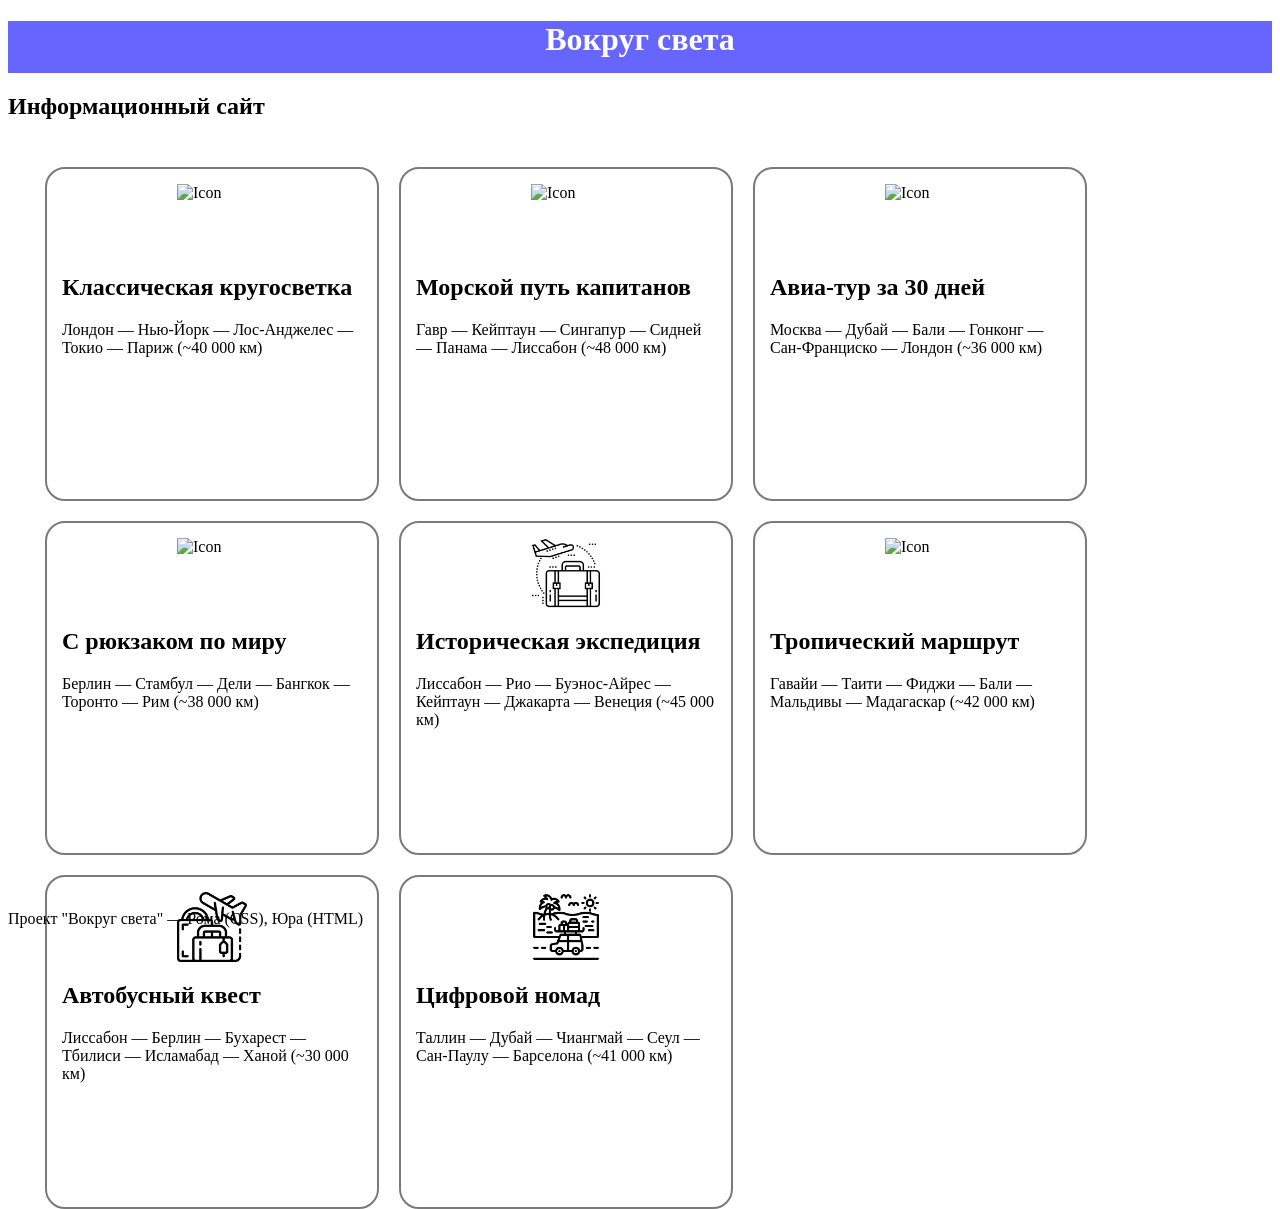
==== index.html @ 5d2f2279 "Update and rename code.html to index.html" ====
<!DOCTYPE html>
<html lang="en">
<head>
    <meta charset="UTF-8">
    <meta http-equiv="X-UA-Compatible" content="IE=edge">
    <meta name="viewport" content="width=device-width, initial-scale=1.0">
    <title>Document</title>
    <link rel="stylesheet" href="style.css">
</head>
<body>
    <header>
    <h1>Вокруг света</h1>
    <h2>Информационный сайт</h2>
    </header>
    <div class="main" style="border-color: white;">
    <div class="div1" onclick="confirm('Проверенная временем кругосветка для тех, кто хочет увидеть ключевые мегаполисы мира. От британской строгости до американского размаха, от японской технологичности до французской элегантности — это маршрут, сочетающий стиль, культуру и масштаб.')">
        <img src="https://cdn-icons-png.flaticon.com/512/201/201623.png" alt="Icon" />
        <h2>Классическая кругосветка</h2>
        <p>Лондон — Нью-Йорк — Лос-Анджелес — Токио — Париж (~40 000 км)</p>
    </div>  
    <div class="div1" onclick="confirm('Следуй по следам великих мореплавателей! Этот маршрут подарит романтику океанов, лазурные бухты и атмосферу портовых городов. Прекрасен для любителей истории и свежего морского ветра.')">
        <img src="https://avatars.mds.yandex.net/i?id=5368b4031db59534ef981aca86cebe3c_l-5275535-images-thumbs&n=13" alt="Icon">
        <h2>Морской путь капитанов</h2>
        <p>Гавр — Кейптаун — Сингапур — Сидней — Панама — Лиссабон (~48 000 км)</p>
    </div>
    <div class="div" onclick="confirm('Скорость и комфорт — идеальный выбор для динамичных путешественников. Успей за месяц пролететь через культуру Востока, лазурные пляжи, футуристичные мегаполисы и уютную Европу. Всё — одним авиабилетом воображения.')">
        <img src="https://cdn-icons-png.flaticon.com/512/854/854894.png" alt="Icon">
        <h2>Авиа-тур за 30 дней</h2>
        <p>Москва — Дубай — Бали — Гонконг — Сан-Франциско — Лондон (~36 000 км)</p>
    </div>
    <div class="div" onclick="confirm('Для настоящих искателей приключений! Этот маршрут пройдёт через оживлённые рынки, древние храмы, шумные вокзалы и старинные улочки. Путешествуй налегке, впитывай жизнь и общайся с людьми.')">
        <img src="https://cdn-icons-png.flaticon.com/512/3448/3448380.png" alt="Icon">
        <h2>С рюкзаком по миру</h2>
        <p  >Берлин — Стамбул — Дели — Бангкок — Торонто — Рим (~38 000 км)</p>
    </div>
    <div class="div" onclick="confirm('Пройди через города с богатейшим культурным наследием. Почувствуй дух колониальных эпох, исследуй старинные улочки и плавай в истории от Европы до Южной Америки и обратно.')">
        <img src="./travelling_2746357.png" alt="Icon1">
        <h2>Историческая экспедиция</h2>
        <p>Лиссабон — Рио — Буэнос-Айрес — Кейптаун — Джакарта — Венеция (~45 000 км)</p>
    </div>
    <div class="div" onclick="confirm('Мечта каждого, кто устал от суеты. Релакс, пальмы, океан и островная гармония. Идеально для тех, кто ищет уединение и природу в её самом чистом виде. Всё, что нужно — солнце и песок.')">
        <img src="https://cdn-icons-png.flaticon.com/512/684/684908.png" alt="Icon">
        <h2>Тропический маршрут</h2>
        <p>Гавайи — Таити — Фиджи — Бали — Мальдивы — Мадагаскар (~42 000 км)</p>
    </div>
    <div class="div" onclick="confirm('Бюджетный, но насыщенный маршрут! Ты пройдёшь весь континент с запада на восток, окунёшься в культуру Европы, Азии и Востока. Каждый новый автобус — это новая история.')">
        <img src="luggage_2744249.png" alt="Icon3">
        <h2>Автобусный квест</h2>
        <p>Лиссабон — Берлин — Бухарест — Тбилиси — Исламабад — Ханой (~30 000 км)</p>
    </div>
    <div class="div" onclick="confirm('Для тех, кто работает онлайн и живёт в движении. Посети города, которые стали центрами жизни цифровых кочевников. Отличная инфраструктура, комьюнити и уникальная атмосфера каждого города.
    ')">
        <img src="transport_13143772.png" alt="Icon">
        <h2>Цифровой номад</h2>
        <p>Таллин — Дубай — Чиангмай — Сеул — Сан-Паулу — Барселона (~41 000 км)</p>
    </div>
</div>
<footer>
    <p>Проект "Вокруг света" — Рома (CSS), Юра (HTML)</p>
  </footer>
    <script src="script.js"></script>
</body>
</html>
---- style.css ----
.main {
    display: flex;
    height: 80vh;
    width: 100%;
    flex-wrap: wrap;
}

h1 {
    background-color: rgba(0, 0, 255, 0.6);
    color: white;
    padding-bottom: 15px;
    padding-bottom: 15px;
    text-align: center;
    margin-bottom: 0;
}

img {
    display: block;
    margin: 0 auto;
    width: 70px;
    height: 70px;
}


div {
    border: 2px solid rgb(122, 122, 122);
    margin: 10px;
    padding: 15px;
    width: 300px;
    height: 300px;
    border-radius: 20px;

}

.hover {
    background-color: lightgray;
}
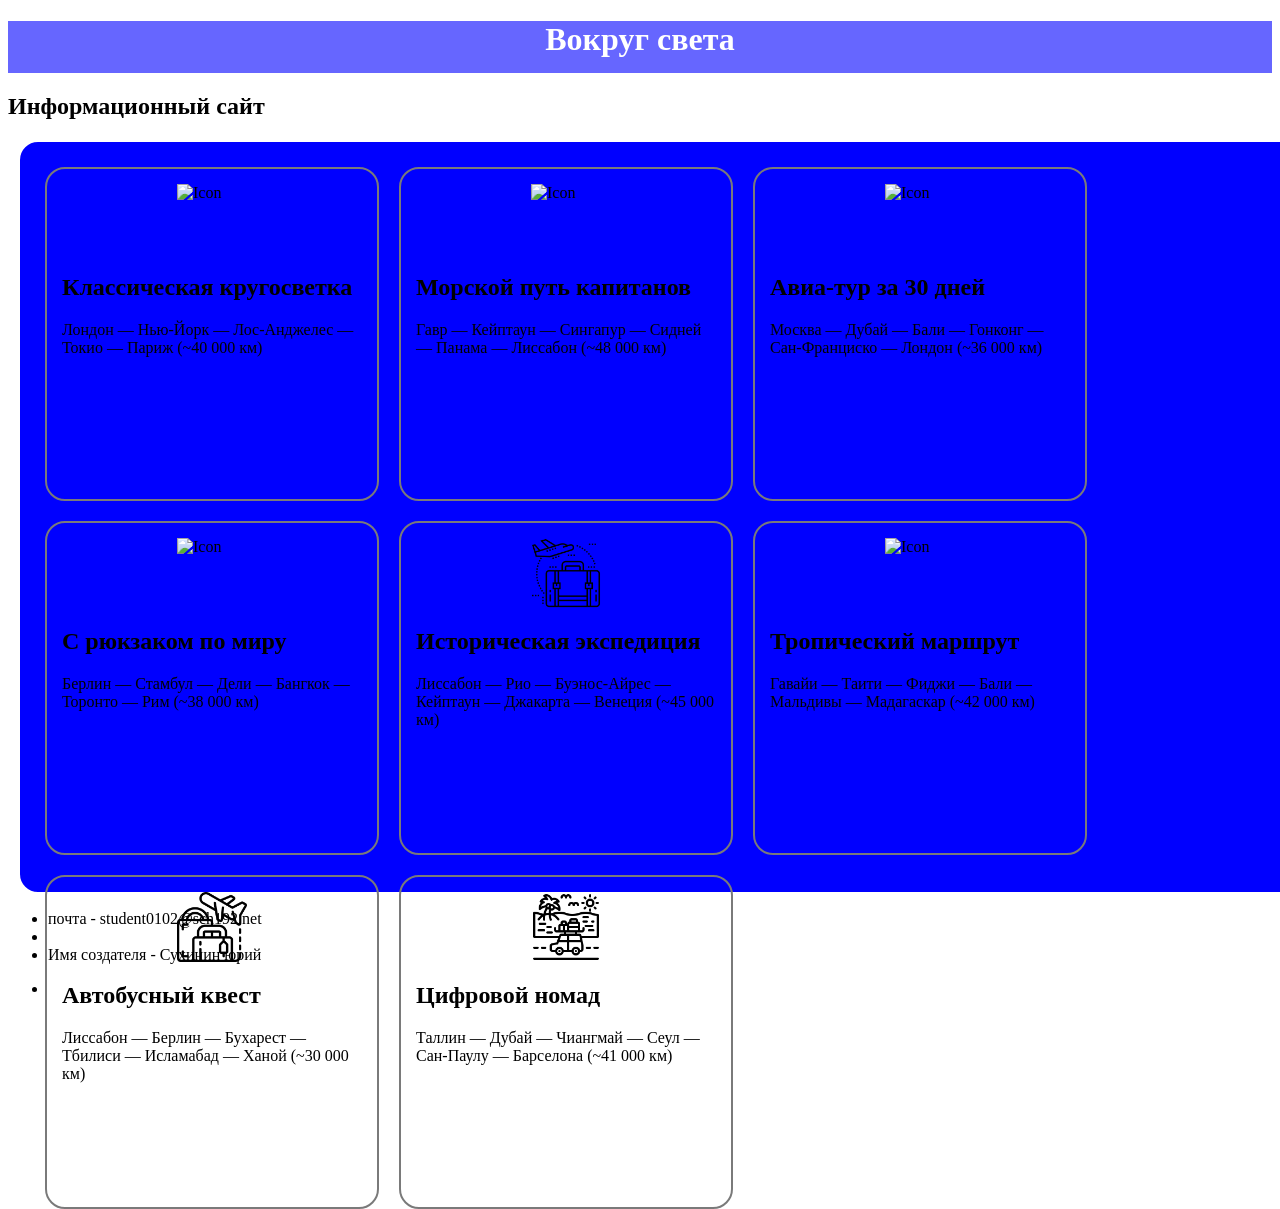
==== commit c3d427c5: "Update index.html" ====
--- a/index.html
+++ b/index.html
@@ -56,8 +56,9 @@
     </div>
 </div>
 <footer>
-    <p>Проект "Вокруг света" — Рома (CSS), Юра (HTML)</p>
+    <p><ul><li>почта - student0102@sch192.net<li><li>Имя создателя - Сухинин юрий<li><ul></p>
   </footer>
     <script src="script.js"></script>
 </body>
 </html>
+
--- a/style.css
+++ b/style.css
@@ -3,6 +3,7 @@
     height: 80vh;
     width: 100%;
     flex-wrap: wrap;
+    background-color: blue;
 }
 
 h1 {
@@ -34,4 +35,5 @@
 
 .hover {
     background-color: lightgray;
-}+
+}
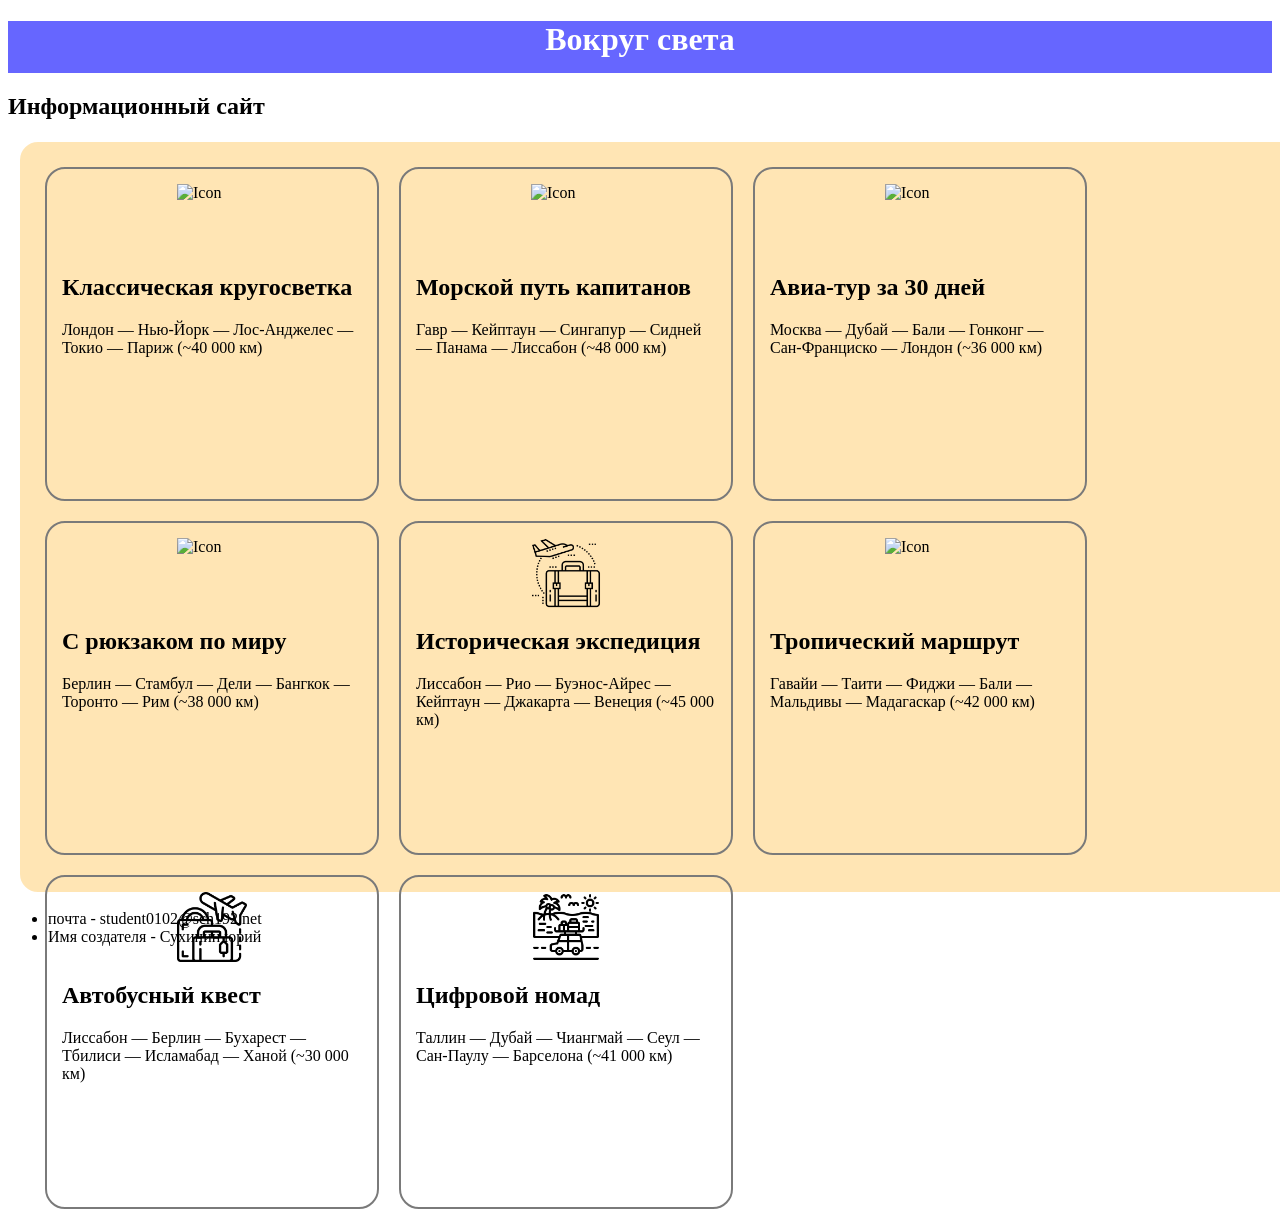
==== commit d57781bf: "Update index.html" ====
--- a/index.html
+++ b/index.html
@@ -56,9 +56,10 @@
     </div>
 </div>
 <footer>
-    <p><ul><li>почта - student0102@sch192.net<li><li>Имя создателя - Сухинин юрий<li><ul></p>
+    <p><ul><li>почта - student0102@sch192.net</li><li>Имя создателя - Сухинин юрий</li></ul></p>
   </footer>
     <script src="script.js"></script>
 </body>
 </html>
 
+
--- a/style.css
+++ b/style.css
@@ -3,7 +3,7 @@
     height: 80vh;
     width: 100%;
     flex-wrap: wrap;
-    background-color: blue;
+    background-color: #ffe5b4;
 }
 
 h1 {
@@ -37,3 +37,5 @@
     background-color: lightgray;
 
 }
+
+
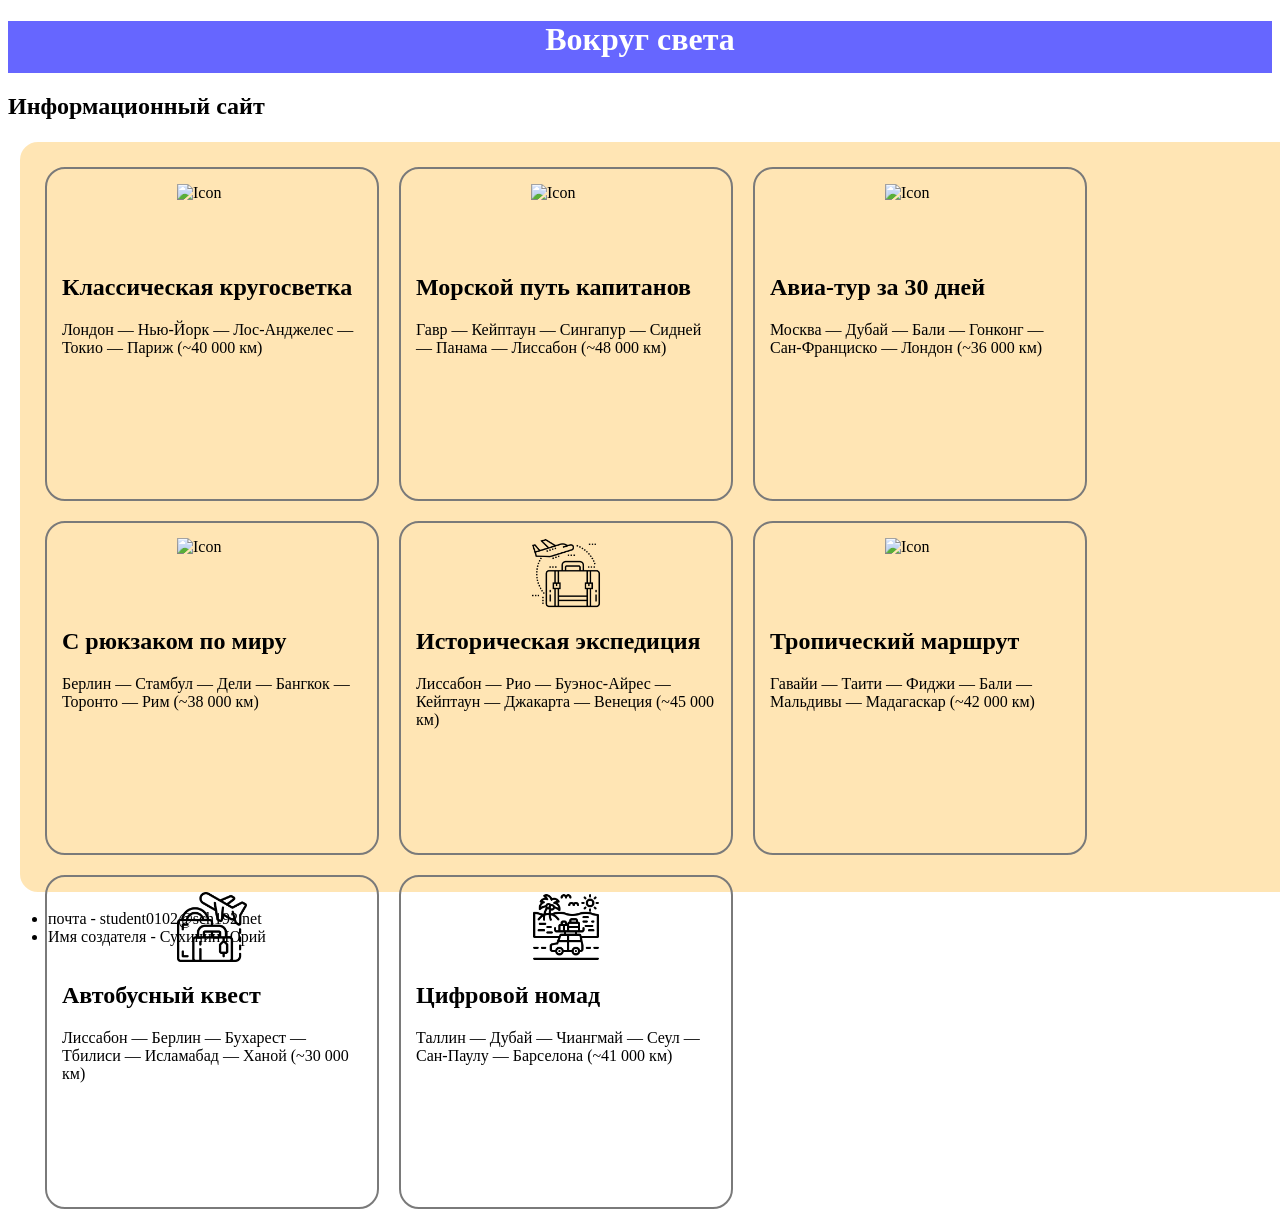
==== commit 1058302c: "Update index.html" ====
--- a/index.html
+++ b/index.html
@@ -56,10 +56,11 @@
     </div>
 </div>
 <footer>
-    <p><ul><li>почта - student0102@sch192.net</li><li>Имя создателя - Сухинин юрий</li></ul></p>
+    <p><ul><li>почта - student0102@sch192.net</li><li>Имя создателя - Сухинин Юрий</li></ul></p>
   </footer>
     <script src="script.js"></script>
 </body>
 </html>
 
 
+
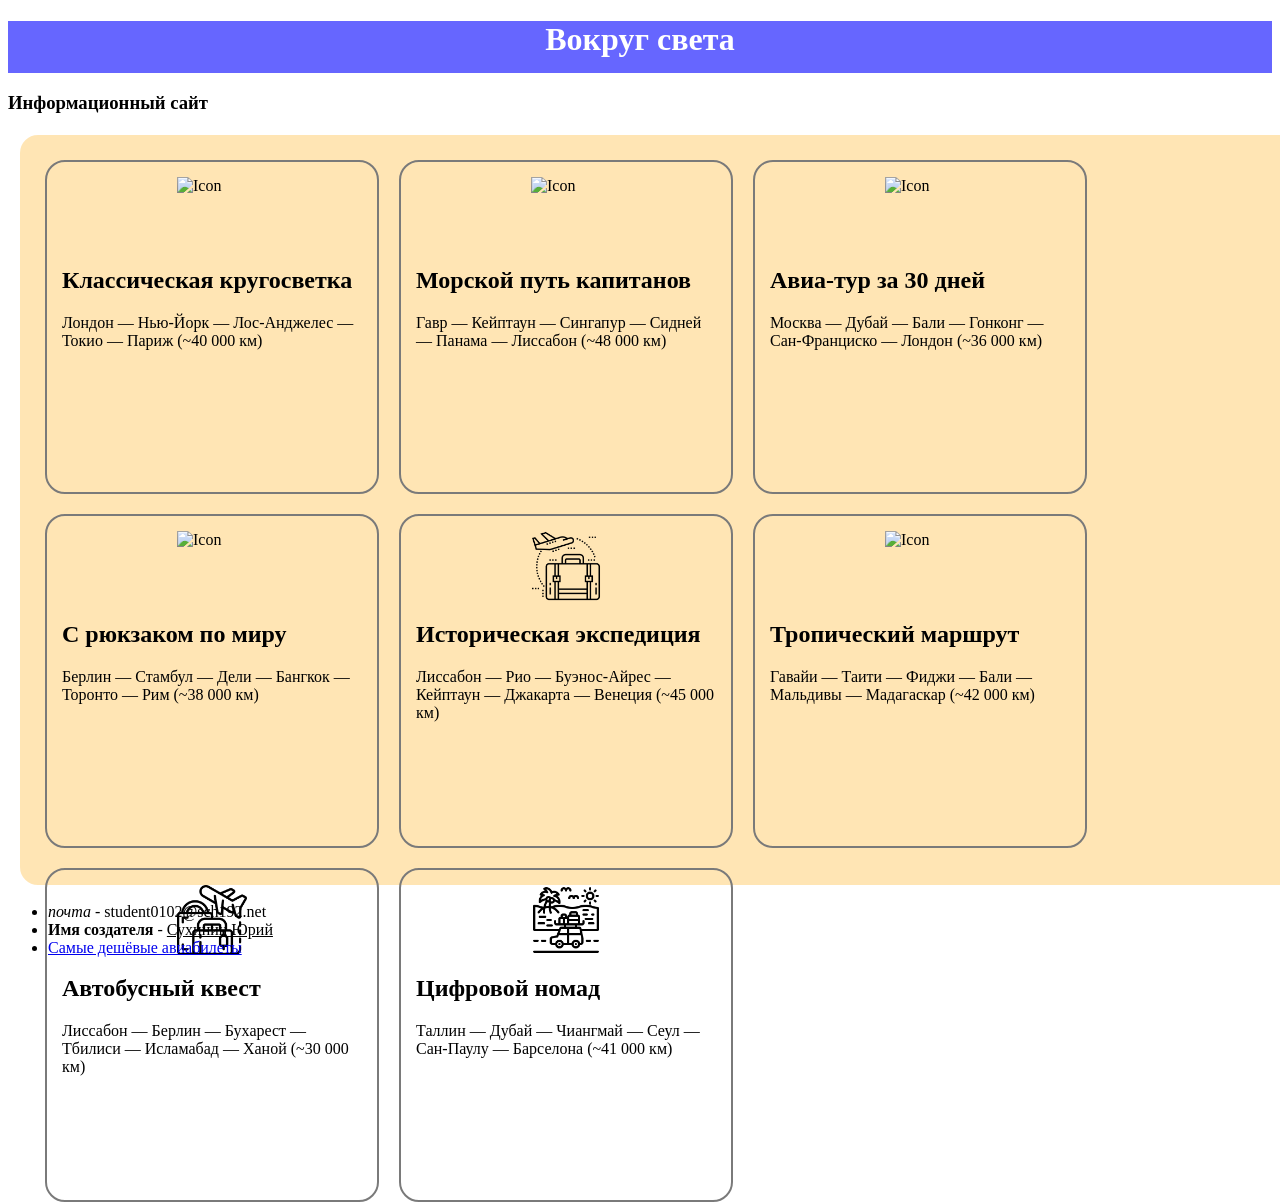
==== commit 63fe889f: "Update index.html" ====
--- a/index.html
+++ b/index.html
@@ -10,7 +10,7 @@
 <body>
     <header>
     <h1>Вокруг света</h1>
-    <h2>Информационный сайт</h2>
+    <h3>Информационный сайт</h3>
     </header>
     <div class="main" style="border-color: white;">
     <div class="div1" onclick="confirm('Проверенная временем кругосветка для тех, кто хочет увидеть ключевые мегаполисы мира. От британской строгости до американского размаха, от японской технологичности до французской элегантности — это маршрут, сочетающий стиль, культуру и масштаб.')">
@@ -56,7 +56,11 @@
     </div>
 </div>
 <footer>
-    <p><ul><li>почта - student0102@sch192.net</li><li>Имя создателя - Сухинин Юрий</li></ul></p>
+    <p><ul>
+        <li><i>почта</i> - student0102@sch192.net</li>
+        <li><b>Имя создателя</b> - <u>Сухинин Юрий</u></li>
+        <li><a href="https://www.aviasales.ru/?marker=15468.yd7233967537239228437&etext=2202.1OXJijn7eyl10WWwqaaKDCfbqYVhEa0MBgLLwquNh1FodG13cnF0a2tyamhscWlr.6dc4c7d1ac8ea504c2757c8caa8f1b78b06953a3&yclid=15602767071372640255">Самые дешёвые авиабилеты</a></li>
+    </ul></p>
   </footer>
     <script src="script.js"></script>
 </body>
@@ -64,3 +68,4 @@
 
 
 
+
